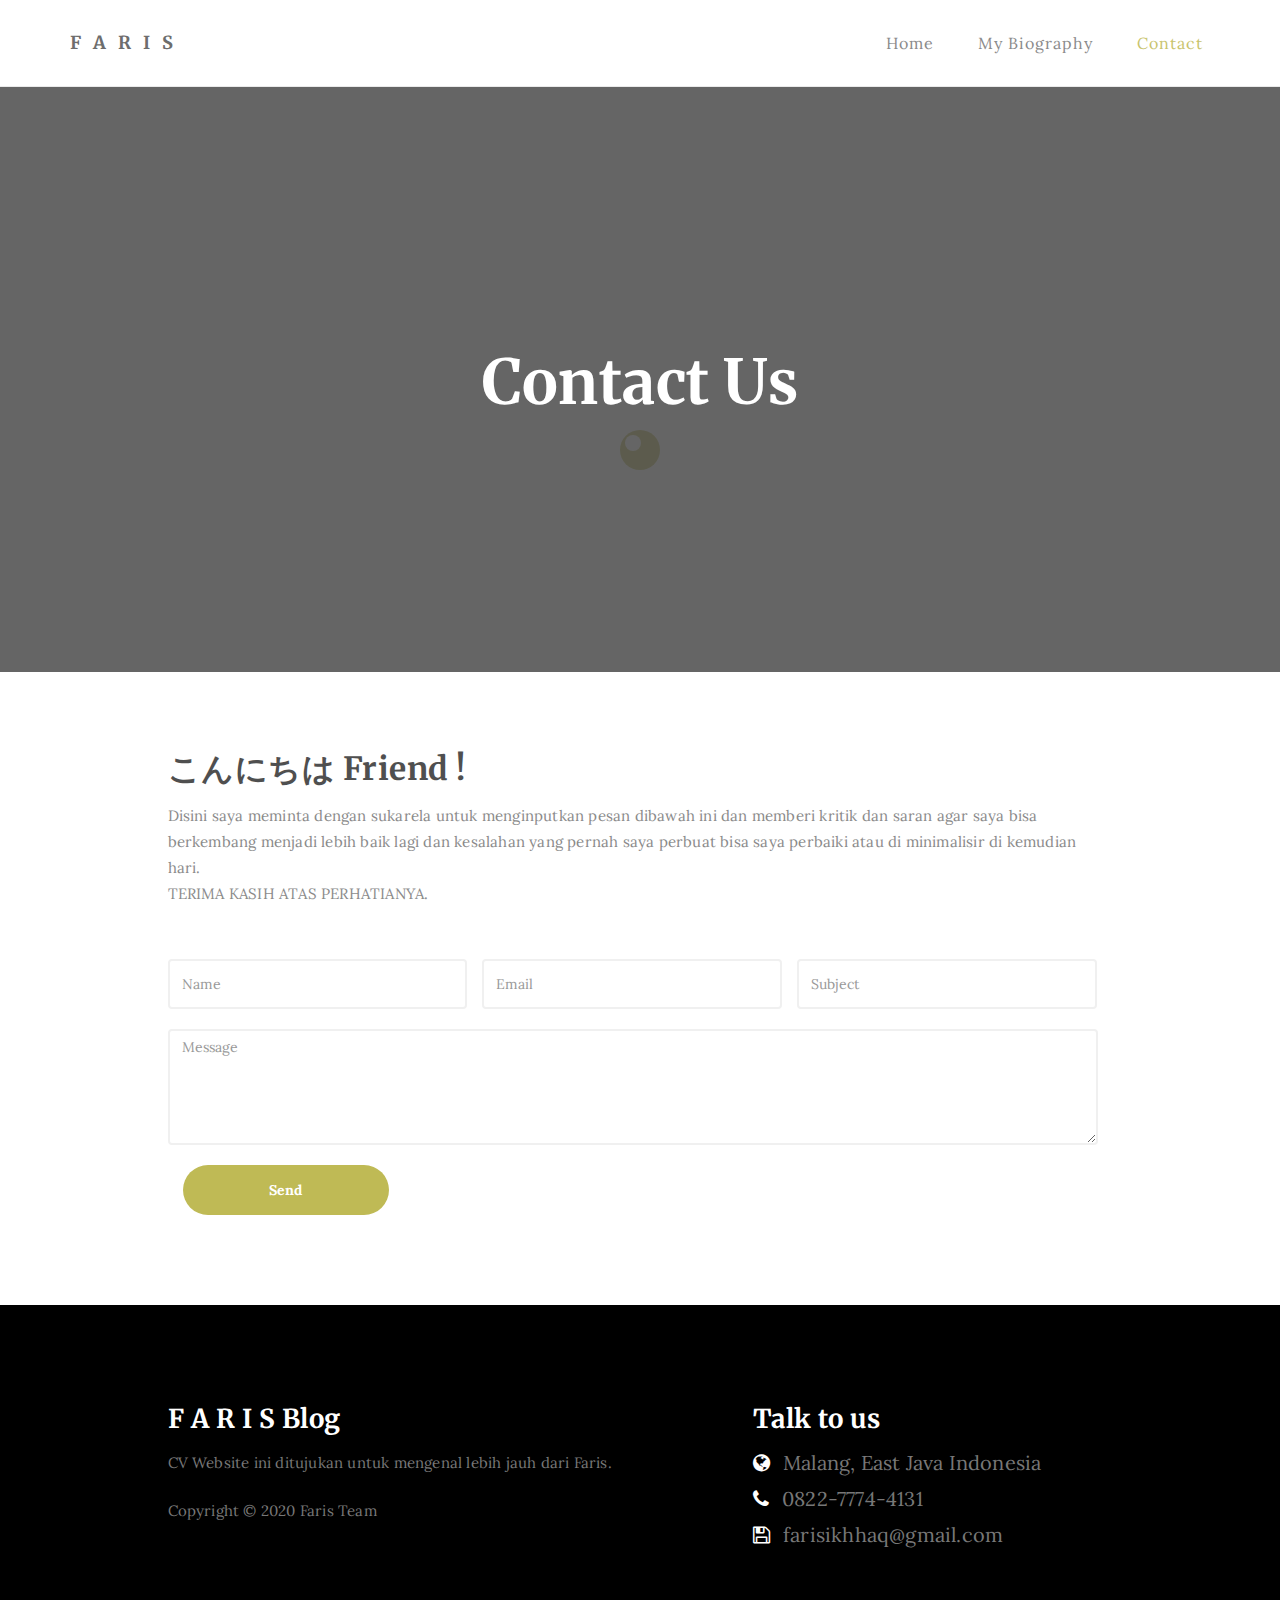
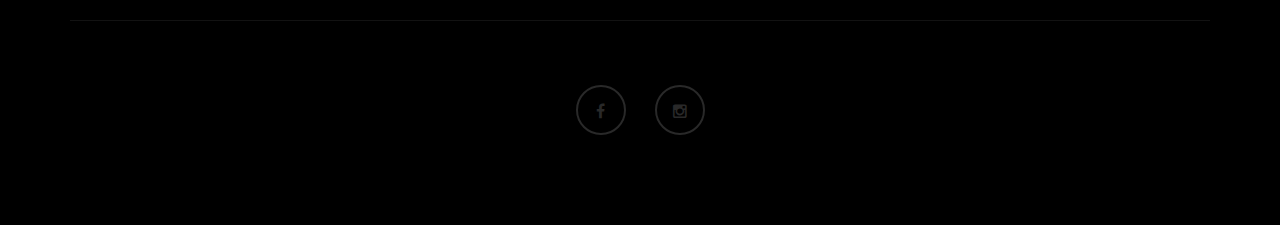
==== contact.html @ bfc2be25 "biography" ====
<!DOCTYPE html>
<html lang="en">
<head>

<meta charset="UTF-8">
<meta http-equiv="X-UA-Compatible" content="IE=Edge">
<meta name="description" content="">
<meta name="keywords" content="">
<meta name="author" content="">
<meta name="viewport" content="width=device-width, initial-scale=1, maximum-scale=1">

<title>FARIS TEAM</title>

<link rel="stylesheet" href="css/bootstrap.min.css">
<link rel="stylesheet" href="css/font-awesome.min.css">
<script src=".//jquery-3.3.1.js"></script>

<!-- Main css -->
<link rel="stylesheet" href="css/style.css">
<link href="https://fonts.googleapis.com/css?family=Lora|Merriweather:300,400" rel="stylesheet">
<script>
     $(document).ready(()=>{
          $('#submit').click(()=>{
               alert('Terimakasih atas feedback yang telah diberikan  ! ')
          })
     })
</script>

</head>
<body>

<!-- PRE LOADER -->

<div class="preloader">
     <div class="sk-spinner sk-spinner-wordpress">
          <span class="sk-inner-circle"></span>
     </div>
</div>

<!-- Navigation section  -->

<div class="navbar navbar-default navbar-static-top" role="navigation">
     <div class="container">

          <div class="navbar-header">
               <button class="navbar-toggle" data-toggle="collapse" data-target=".navbar-collapse">
                    <span class="icon icon-bar"></span>
                    <span class="icon icon-bar"></span>
                    <span class="icon icon-bar"></span>
               </button>
               <a href="index.html" class="navbar-brand">F A R I S</a>
          </div>
          <div class="collapse navbar-collapse">
               <ul class="nav navbar-nav navbar-right">
                    <li><a href="index.html">Home</a></li>
                    <li><a href="about.html">My Biography</a></li>
                    <li class="active"><a href="contact.html">Contact</a></li>
               </ul>
          </div>

  </div>
</div>

<!-- Home Section -->

<section id="home" class="main-contact parallax-section">
     <div class="overlay"></div>
     <div class="container">
          <div class="row">

               <div class="col-md-12 col-sm-12">
                    <h1>Contact Us</h1>
               </div>

          </div>
     </div>
</section>

<!-- Contact Section -->

<section id="contact">
     <div class="container">
          <div class="row">

               <div class="col-md-offset-1 col-md-10 col-sm-12">
                    <h2>こんにちは Friend !</h2>
                    <p>Disini saya meminta dengan sukarela untuk menginputkan pesan dibawah ini dan memberi kritik dan saran agar saya bisa berkembang menjadi lebih baik lagi dan kesalahan yang pernah saya perbuat bisa saya perbaiki atau di minimalisir di kemudian hari. <br> TERIMA KASIH ATAS PERHATIANYA.</p>

                    <form action="#" method="post">
                         <div class="col-md-4 col-sm-4">
                              <input name="name" type="text" class="form-control" id="name" placeholder="Name">
                         </div>
                         <div class="col-md-4 col-sm-4">
                              <input name="email" type="email" class="form-control" id="email" placeholder="Email">
                      	 </div>
                         <div class="col-md-4 col-sm-4">
                              <input name="subject" type="text" class="form-control" id="subject" placeholder="Subject">
                      	 </div>
                         <div class="col-md-12 col-sm-12">
                              <textarea name="message" rows="5" class="form-control" id="message" placeholder="Message"></textarea>
                         </div>
                         <div class="col-md-3 col-sm-6">
                              <input name="submit" type="submit" class="form-control" id="submit" value="Send">
                         </div>
                    </form>
               </div>

          </div>
     </div>
</section>

<!-- Footer Section -->

<footer>
      <div class="container">
          <div class="row">

               <div class="col-md-5 col-md-offset-1 col-sm-6">
                    <h3>F A R I S Blog</h3>
                    <p>CV Website ini ditujukan untuk mengenal lebih jauh dari Faris.</p>
                    <div class="footer-copyright">
                         <p>Copyright &copy; 2020 Faris Team</p>
                    </div>
               </div>

               <div class="col-md-4 col-md-offset-1 col-sm-6">
                    <h3>Talk to us</h3>
                    <p><i class="fa fa-globe"></i> Malang, East Java Indonesia</p>
                    <p><i class="fa fa-phone"></i> 0822-7774-4131</p>
                    <p><i class="fa fa-save"></i> farisikhhaq@gmail.com</p>
               </div>

               <div class="clearfix col-md-12 col-sm-12">
                    <hr>
               </div>

               <div class="col-md-12 col-sm-12">
                    <ul class="social-icon">
                         <li><a href="https://www.facebook.com/farisikhlasul.haq" class="fa fa-facebook"></a></li>
                         <li><a href="https://www.instagram.com/xalfaris_26/?hl=id" class="fa fa-instagram"></a></li>
                         
                    </ul>
               </div>
               
          </div>
     </div>
</footer>

<!-- Back top -->
<a href="#back-top" class="go-top"><i class="fa fa-angle-up"></i></a>

<!-- SCRIPTS -->

<script src="js/jquery.js"></script>
<script src="js/bootstrap.min.js"></script>
<script src="js/jquery.parallax.js"></script>
<script src="js/custom.js"></script>

</body>
</html>
---- css/style.css ----
/*

Template 2085 Neuron

http://www.tooplate.com/view/2085-neuron

*/

body {
  background: #ffffff;
  font-family: 'Lora', serif;
  font-style: normal;
  font-weight: 300;
  overflow-x: hidden;
}


/*---------------------------------------
    Typorgraphy              
-----------------------------------------*/

h1,
h2,
h3,
h4,
h5,
h6 {
  font-family: 'Merriweather', serif;
  font-style: normal;
  font-weight: bold;
  letter-spacing: 0.5px;
}

h1 {
  font-size: 62px;
  padding-bottom: 14px;
  margin-bottom: 0px;
}

h2 {
  font-size: 32px;
}

h2,
h3 {
  padding-bottom: 6px;
}

h3 {
  font-size: 26px;
}

h4 {
  color: #666;
  font-size: 12px;
  font-weight: normal;
  letter-spacing: 2px;
}

p {
  color: #777;
  font-size: 15px;
  font-weight: 300;
  line-height: 26px;
  letter-spacing: 0.2px;
}

.btn-success:focus {
  background-color: #000;
  border-color: transparent;
}


/*---------------------------------------
    General               
-----------------------------------------*/

html {
  -webkit-font-smoothing: antialiased;
}

a {
  color: #4d638c;
  -webkit-transition: 0.5s;
  -o-transition: 0.5s;
  transition: 0.5s;
  text-decoration: none !important;
}

a:hover,
a:active,
a:focus {
  color: #4d638c;
  outline: none;
}

* {
  -webkit-box-sizing: border-box;
  -moz-box-sizing: border-box;
  box-sizing: border-box;
}

*:before,
*:after {
  -webkit-box-sizing: border-box;
  -moz-box-sizing: border-box;
  box-sizing: border-box;
}

#about,
#gallery,
#contact,
#blog,
#blog-single-post {
  padding-top: 60px;
  padding-bottom: 80px;
}

.main-about,
.main-single-post,
.main-gallery,
.main-contact {
  height: 65vh;
}

.overlay {
  background: rgba(0, 0, 0, 0.7);
  width: 100%;
  height: 100vh;
  position: absolute;
  top: 0;
  left: 0;
  right: 0;
  bottom: 0;
}

.parallax-section {
  background-attachment: fixed !important;
  background-size: cover !important;
  overflow: hidden;
}


/*---------------------------------------
    Preloader section              
-----------------------------------------*/

.preloader {
  position: fixed;
  top: 0;
  left: 0;
  width: 100%;
  height: 100%;
  z-index: 99999;
  display: flex;
  flex-flow: row nowrap;
  justify-content: center;
  align-items: center;
  background: none repeat scroll 0 0 #ffffff;
}

.sk-spinner-wordpress.sk-spinner {
  background-color: #bfba55;
  width: 40px;
  height: 40px;
  border-radius: 40px;
  position: relative;
  -webkit-animation: sk-innerCircle 1s linear infinite;
  animation: sk-innerCircle 1s linear infinite;
}

.sk-spinner-wordpress .sk-inner-circle {
  display: block;
  background-color: #ffffff;
  width: 16px;
  height: 16px;
  position: absolute;
  border-radius: 8px;
  top: 5px;
  left: 5px;
}

@-webkit-keyframes sk-innerCircle {
  0% {
    -webkit-transform: rotate(0);
    transform: rotate(0);
  }

  100% {
    -webkit-transform: rotate(360deg);
    transform: rotate(360deg);
  }
}

@keyframes sk-innerCircle {
  0% {
    -webkit-transform: rotate(0);
    transform: rotate(0);
  }

  100% {
    -webkit-transform: rotate(360deg);
    transform: rotate(360deg);
  }
}



/*---------------------------------------
    Main Navigation             
-----------------------------------------*/

.navbar-default {
  background: #ffffff;
  margin: 0 !important;
  padding: 18px 0;
}

.navbar-default .navbar-brand {
  color: #555;
  font-family: 'Merriweather', serif;
  font-weight: bold;
  text-transform: uppercase;
  letter-spacing: 4px;
  margin: 0;
}

.navbar-default .navbar-nav li a {
  color: #777;
  font-size: 16px;
  letter-spacing: 1px;
  -webkit-transition: all 0.4s ease-in-out;
  transition: all 0.4s ease-in-out;
  padding-right: 22px;
  padding-left: 22px;
}

.navbar-default .navbar-nav>li a:hover {
  color: #bfba55 !important;
}

.navbar-default .navbar-nav>li>a:hover,
.navbar-default .navbar-nav>li>a:focus {
  color: #606066;
  background-color: transparent;
}

.navbar-default .navbar-nav li a:hover,
.navbar-default .navbar-nav .active>a {
  color: #bfba55;
}

.navbar-default .navbar-nav>.active>a,
.navbar-default .navbar-nav>.active>a:hover,
.navbar-default .navbar-nav>.active>a:focus {
  color: #bfba55;
  background-color: transparent;
}

.navbar-default .navbar-toggle {
  border: none;
  padding-top: 10px;
}

.navbar-default .navbar-toggle .icon-bar {
  background: #bfba55;
  border-color: transparent;
}

.navbar-default .navbar-toggle:hover,
.navbar-default .navbar-toggle:focus {
  background-color: transparent;
}



/*---------------------------------------
    Home section              
-----------------------------------------*/

#home {
  background-size: cover;
  background-position: center center;
  color: #ffffff;
  display: -webkit-box;
  display: -webkit-flex;
  display: -ms-flexbox;
  display: flex;
  -webkit-box-align: center;
  -webkit-align-items: center;
  -ms-flex-align: center;
  align-items: center;
  position: relative;
  text-align: center;
}

.main-home {
  background: url('../images/DSC_0251.jpg') no-repeat;
  height: 100vh;
}

.main-about {
  background: url('../images/DSC_0217.jpg') no-repeat;
}

.main-single-post {
  background: url('../images/single-post-bg.jpg') no-repeat;
}

.main-contact {
  background: url('../images/contact-bg.jpg') no-repeat;
}

#particles-js {
  position: absolute;
  width: 100%;
  height: 100vh;
  top: 0;
  left: 0;
}

#home h4 {
  color: #bfba55;
}

#home .btn {
  background: #ffffff;
  border: 2px solid #ffffff;
  border-radius: 100px;
  color: #444;
  font-family: 'Merriweather', serif;
  font-size: 10px;
  font-weight: bold;
  letter-spacing: 2px;
  text-transform: uppercase;
  padding: 13px 22px;
  margin-top: 42px;
  transition: all 0.4s ease-in-out;
}

#home .btn:hover {
  background: transparent;
  border-color: #ffffff;
  color: #ffffff;
}

.col-md-12{
  font-size: 20px;
  
}



/*---------------------------------------
   About section              
-----------------------------------------*/

#about .col-md-6 {
  padding-top: 22px;
  padding-bottom: 32px;
}

.col-md-4 p{
  font-size: 20px;
}

#about .col-md-6 img {
  padding: 22px 0px 22px 22px;
}

#about .col-md-4 {
  padding-bottom: 60px;
  font-size: 20px;
  color: #777777;
}

#about .col-md-4 img {
  padding-top: 12px;
}

/*---------------------------------------
   Contact section              
-----------------------------------------*/

#contact .col-md-4 {
  padding-left: 0px;
}

#contact .col-md-12 {
  padding-left: 0;
}

#contact form {
  padding-top: 32px;
}

#contact .form-control {
  border: 2px solid #f0f0f0;
  box-shadow: none;
  margin-top: 10px;
  margin-bottom: 10px;
  transition: all 0.4s ease-in-out;
}

#contact .form-control:hover {
  border-color: #555;
}

#contact input {
  height: 50px;
}

#contact input[type="submit"] {
  background: #bfba55;
  border-radius: 100px;
  border: none;
  color: #ffffff;
  font-weight: bold;
  transition: all 0.4s ease-in-out;
}

#contact input[type="submit"]:hover {
  background: #333;
}

/*---------------------------------------
   Footer section              
-----------------------------------------*/

footer {
  background: #000;
  color: #ffffff;
  padding: 80px 0px;
  position: relative;
}

footer .col-md-4 .fa {
  color: #ffffff;
  padding-right: 8px;
}

footer hr {
  border-color: #121212;
  margin-top: 62px;
  margin-bottom: 42px;
}

footer .footer-copyright {
  padding-top: 12px;
}



/* Back top */
.go-top {
  background-color: #ffffff;
  box-shadow: 1px 1.732px 12px 0px rgba(0, 0, 0, .14), 1px 1.732px 3px 0px rgba(0, 0, 0, .12);
  transition: all 1s ease;
  bottom: 2em;
  right: 2em;
  color: #333;
  font-size: 24px;
  display: none;
  position: fixed;
  text-decoration: none;
  width: 40px;
  height: 40px;
  line-height: 38px;
  text-align: center;
  border-radius: 100%;
}

.go-top:hover {
  background: #bfba55;
  color: #ffffff;
}



/*---------------------------------------
   Social icon             
-----------------------------------------*/

.social-icon {
  position: relative;
  padding: 0;
  margin: 0;
  text-align: center;
}

.social-icon li {
  display: inline-block;
  list-style: none;
}

.social-icon li a {
  border: 2px solid #292929;
  color: #292929;
  border-radius: 100px;
  cursor: pointer;
  font-size: 16px;
  text-decoration: none;
  transition: all 0.4s ease-in-out;
  width: 50px;
  height: 50px;
  line-height: 50px;
  text-align: center;
  vertical-align: middle;
  position: relative;
  margin: 22px 12px 10px 12px;
}

.social-icon li a:hover {
  border-color: #bfba55;
  color: #bfba55;
  transform: scale(1.1);
}



/*---------------------------------------
   Mobile Responsive         
-----------------------------------------*/

@media (max-width: 980px) {

  .main-about,
  .main-single-post,
  .main-gallery,
  .main-contact {
    height: 35vh;
  }

}


@media (max-width: 768px) {

  h1 {
    font-size: 52px;
  }

  h2 {
    font-size: 26px;
  }

  #about .col-md-6 img {
    padding-left: 0px;
  }

  #blog-single-post .blog-single-post-image img {
    padding-bottom: 22px;
  }

  footer .col-md-4 {
    padding-top: 22px;
  }

}


@media (max-width: 650px) {

  h1 {
    font-size: 42px;
  }

  #about,
  #gallery,
  #contact,
  #blog,
  #blog-single-post {
    padding-top: 60px;
    padding-bottom: 60px;
  }

}
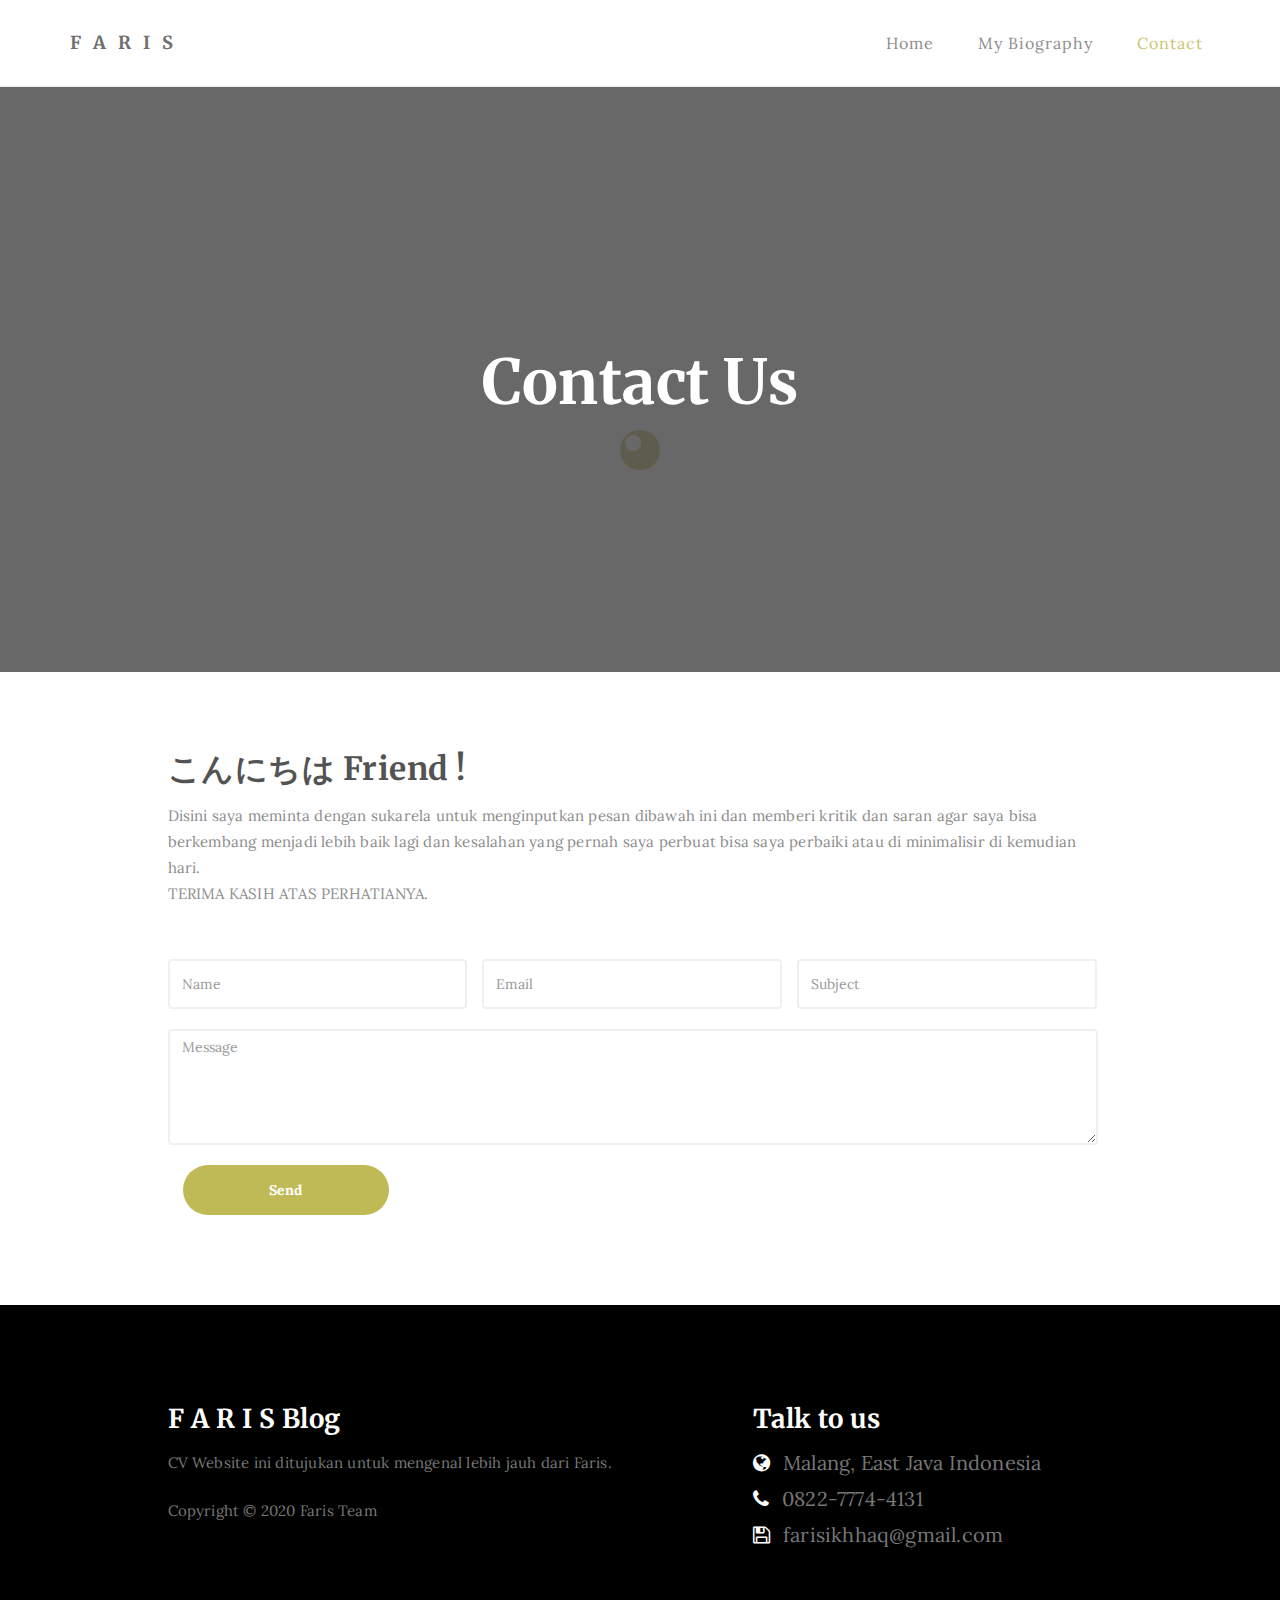
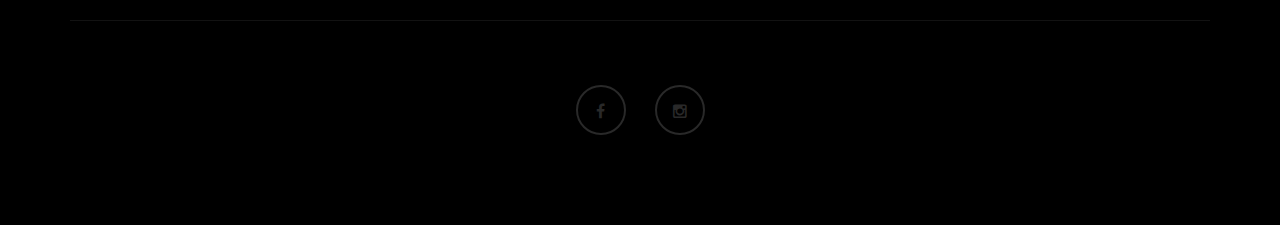
==== commit f9cd1ea9: "Update contact.html" ====
--- a/contact.html
+++ b/contact.html
@@ -9,7 +9,7 @@
 <meta name="author" content="">
 <meta name="viewport" content="width=device-width, initial-scale=1, maximum-scale=1">
 
-<title>FARIS TEAM</title>
+<title>FARIS BIOGRAPHY</title>
 
 <link rel="stylesheet" href="css/bootstrap.min.css">
 <link rel="stylesheet" href="css/font-awesome.min.css">
@@ -157,4 +157,4 @@
 <script src="js/custom.js"></script>
 
 </body>
-</html>+</html>
